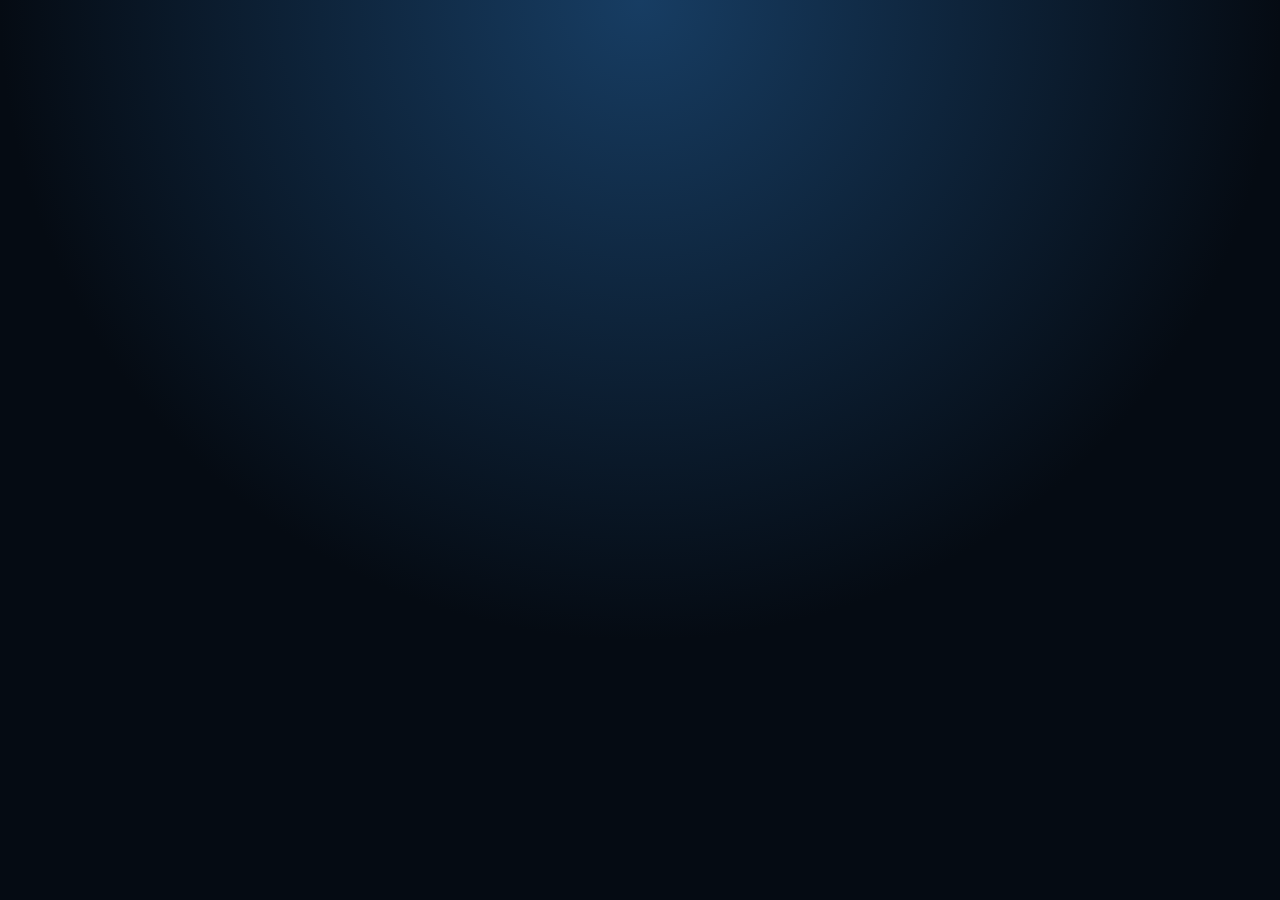
==== index.html @ 522bb1a2 "Futverso V3: tutorial inicial e modos organizados" ====
<!doctype html><html lang="pt-BR"><head><meta charset="UTF-8"><meta name="viewport" content="width=device-width,initial-scale=1"><meta name="theme-color" content="#07111d"><title>Futverso V3</title><link rel="stylesheet" href="style.css"></head><body><main class="app">
<section id="tutorial" class="screen"><div class="hero compact"><div class="ball">⚽</div><h1>FUTVERSO</h1><span class="badge">V3</span></div><article class="card"><small id="tutorialStep"></small><h2 id="tutorialTitle"></h2><p id="tutorialText"></p></article><div class="tutorialNav"><button class="secondary" onclick="tutorialPrev()">←</button><button onclick="tutorialNext()" id="tutorialNextBtn">PRÓXIMO</button></div></section>
<section id="home" class="screen"><div class="hero"><div class="ball">⚽</div><h1>FUTVERSO</h1><span class="badge">V3</span><p>Seu clube. Sua história. Seu universo.</p></div><div class="menu"><button onclick="newCareer()">🎮 MODO CARREIRA</button><button onclick="createClub()">🆕 CRIAR CLUBE</button><button onclick="quickMatch()">⚡ PARTIDA RÁPIDA</button><button onclick="openMode('🏆 Copa BR','Torneio mata-mata nacional. A estrutura está preparada para integrar os clubes e fases eliminatórias.')">🏆 COPA BR</button><button class="secondary" onclick="continueGame()">CONTINUAR CARREIRA</button><button class="secondary" onclick="openModes()">TODOS OS MODOS</button><button class="secondary" onclick="restartTutorial()">📖 VER TUTORIAL</button><label class="light"><input id="lightMode" type="checkbox" onchange="toggleLight(this.checked)"> 📱 Modo Leve</label></div><footer>FUTVERSO V3</footer></section>
<section id="career" class="screen"><button class="back" onclick="show('home')">← Voltar</button><h2>🎮 Modo Carreira</h2><p class="muted">Escolha um dos 17 clubes importados do arquivo.</p><div id="clubsEl" class="clubs"></div></section>
<section id="dashboard" class="screen"><header><div><small>FUTVERSO V3 • CARREIRA</small><h2 id="clubName"></h2><span id="division"></span></div><button class="mini" onclick="show('home')">☰</button></header><div class="stats"><article><small>💰 Caixa</small><strong id="money"></strong></article><article><small>🏆 Posição</small><strong id="position"></strong></article><article><small>⭐ Moral</small><strong id="morale"></strong></article></div><article id="clubInfo" class="news"></article><article class="match"><small id="roundLabel"></small><h3><span id="myClub"></span> <b>×</b> <span id="opponent"></span></h3><button onclick="playMatch()">SIMULAR PARTIDA</button><div id="result"></div></article><div class="actions"><button onclick="openSquad()">👥 Meu Elenco</button><button onclick="openMarket()">🔄 Mercado</button><button onclick="openContracts()">📄 Contratos</button><button onclick="openTactics()">🧠 Táticas</button><button onclick="openTraining()">🏋️ Treino</button><button onclick="openYouth()">🌱 Base</button><button onclick="openScout()">🔎 Olheiro</button><button onclick="openCalendar()">🏆 Competições</button><button onclick="openTable()">📊 Tabela/Stats</button><button onclick="openObjectives()">🎯 Objetivos</button><button onclick="openWorld()">🌎 Mundo Vivo</button><button onclick="openBrazil()">🇧🇷 Seleção</button></div><article class="news"><h3>📰 Notícias</h3><div id="news"></div></article></section>
<section id="panel" class="screen"><button class="back" onclick="panelBack()">← Voltar</button><h2 id="panelTitle"></h2><div id="panelBody"></div></section>
</main><script src="game.js"></script></body></html>
---- style.css ----
:root{font-family:Inter,system-ui,sans-serif;color:#fff;background:#050b13}*{box-sizing:border-box}body{margin:0;min-height:100vh;background:radial-gradient(circle at top,#173d63,#050b13 58%)}.app{max-width:540px;margin:auto;min-height:100vh;padding:22px}.screen{display:none}.screen.active{display:block}.hero{text-align:center;padding:60px 0 34px}.ball{font-size:70px}.hero h1{font-size:47px;letter-spacing:3px;color:#61ed86;margin:6px 0}.badge{background:#61ed86;color:#06120a;padding:4px 10px;border-radius:20px;font-weight:900}.hero p,footer,#division,.muted{color:#9dafc3}.menu,.clubs{display:grid;gap:10px}button{border:0;border-radius:14px;padding:16px;font-weight:900;font-size:15px;background:#31df6c;color:#04130a}.secondary,.back,.mini,.club,.actions button,.list button{background:#142338;color:#fff}.back{padding:10px 14px;margin-bottom:20px}.grid{display:grid;grid-template-columns:repeat(3,1fr);gap:7px;margin-bottom:24px}.grid button{padding:12px 4px}.club{text-align:left}header{display:flex;justify-content:space-between;align-items:center}.mini{width:48px}.stats{display:grid;grid-template-columns:repeat(3,1fr);gap:8px;margin-top:20px}.stats article,.match,.news,.card{background:#0f1d2e;border:1px solid #213750;border-radius:16px;padding:14px}.stats small,.stats strong{display:block}.stats small{color:#9dafc3;font-size:11px}.stats strong{margin-top:7px}.match{text-align:center;margin-top:14px;padding:23px 13px}.match h3{font-size:20px}.match b{color:#61ed86;margin:0 7px}#result{font-size:24px;font-weight:900;color:#61ed86;margin-top:15px}.actions{display:grid;grid-template-columns:1fr 1fr;gap:8px;margin-top:12px}.news{margin-top:12px}.news p{border-bottom:1px solid #213750;padding-bottom:9px}.list{display:grid;gap:8px}.player,.row{display:flex;justify-content:space-between;align-items:center;background:#0f1d2e;padding:13px;border-radius:12px}.ovr{background:#61ed86;color:#04130a;border-radius:8px;padding:5px 7px;font-weight:900}.table{width:100%;border-collapse:collapse}.table td,.table th{padding:10px 5px;border-bottom:1px solid #213750;text-align:left}.win{color:#61ed86}.loss{color:#ff7474}footer{text-align:center;margin-top:30px;font-size:12px}
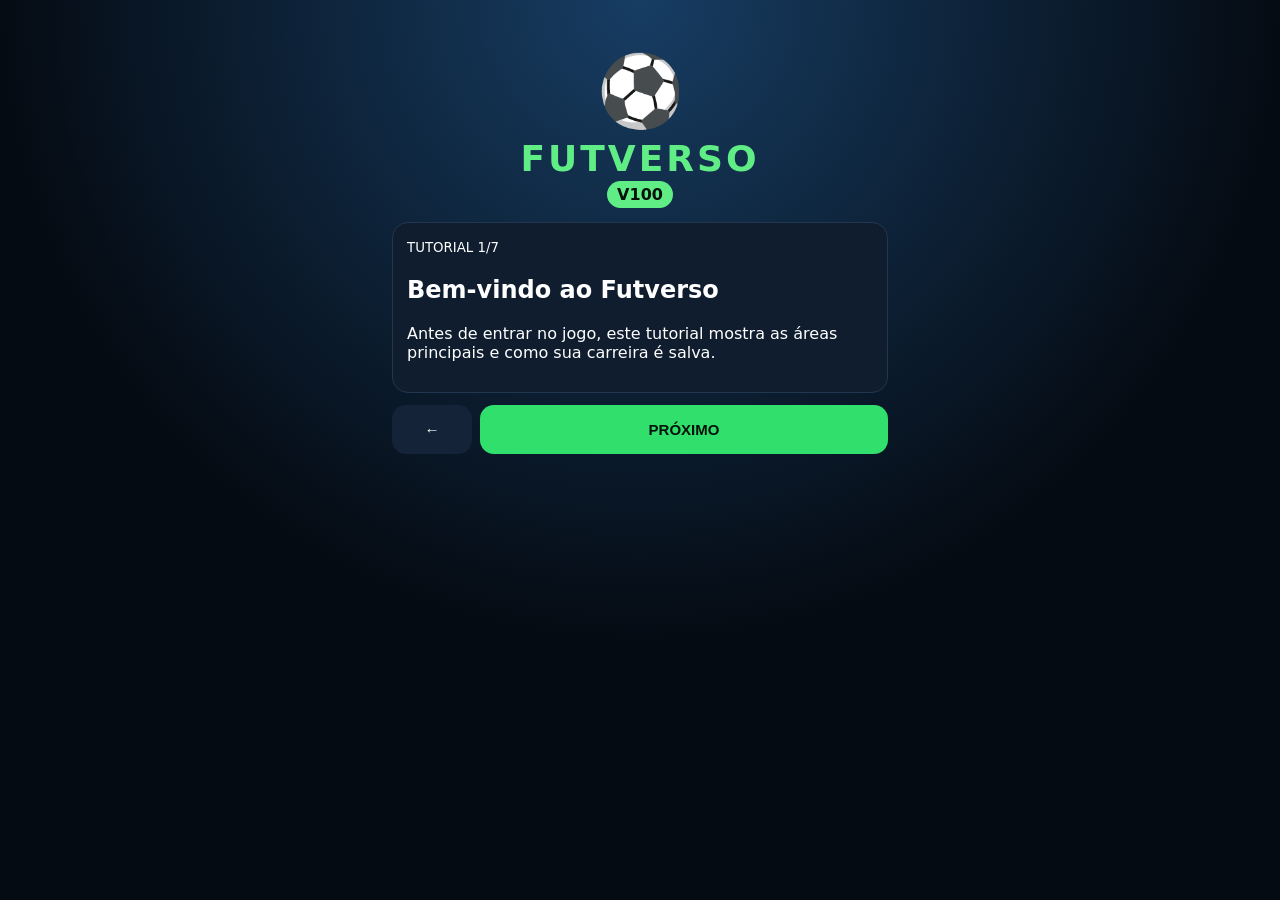
==== commit d52d17ab: "V100: force fresh assets after stability fixes" ====
--- a/index.html
+++ b/index.html
@@ -1,7 +1,7 @@
-<!doctype html><html lang="pt-BR"><head><meta charset="UTF-8"><meta name="viewport" content="width=device-width,initial-scale=1"><meta name="theme-color" content="#07111d"><title>Futverso V3</title><link rel="stylesheet" href="style.css"></head><body><main class="app">
-<section id="tutorial" class="screen"><div class="hero compact"><div class="ball">⚽</div><h1>FUTVERSO</h1><span class="badge">V3</span></div><article class="card"><small id="tutorialStep"></small><h2 id="tutorialTitle"></h2><p id="tutorialText"></p></article><div class="tutorialNav"><button class="secondary" onclick="tutorialPrev()">←</button><button onclick="tutorialNext()" id="tutorialNextBtn">PRÓXIMO</button></div></section>
-<section id="home" class="screen"><div class="hero"><div class="ball">⚽</div><h1>FUTVERSO</h1><span class="badge">V3</span><p>Seu clube. Sua história. Seu universo.</p></div><div class="menu"><button onclick="newCareer()">🎮 MODO CARREIRA</button><button onclick="createClub()">🆕 CRIAR CLUBE</button><button onclick="quickMatch()">⚡ PARTIDA RÁPIDA</button><button onclick="openMode('🏆 Copa BR','Torneio mata-mata nacional. A estrutura está preparada para integrar os clubes e fases eliminatórias.')">🏆 COPA BR</button><button class="secondary" onclick="continueGame()">CONTINUAR CARREIRA</button><button class="secondary" onclick="openModes()">TODOS OS MODOS</button><button class="secondary" onclick="restartTutorial()">📖 VER TUTORIAL</button><label class="light"><input id="lightMode" type="checkbox" onchange="toggleLight(this.checked)"> 📱 Modo Leve</label></div><footer>FUTVERSO V3</footer></section>
+<!doctype html><html lang="pt-BR"><head><meta charset="UTF-8"><meta name="viewport" content="width=device-width,initial-scale=1"><meta name="theme-color" content="#07111d"><title>Futverso V100</title><link rel="stylesheet" href="style.css?v=100.4"></head><body><main class="app">
+<section id="tutorial" class="screen"><div class="hero compact"><div class="ball">⚽</div><h1>FUTVERSO</h1><span class="badge">V100</span></div><article class="card"><small id="tutorialStep"></small><h2 id="tutorialTitle"></h2><p id="tutorialText"></p></article><div class="tutorialNav"><button class="secondary" onclick="tutorialPrev()">←</button><button onclick="tutorialNext()" id="tutorialNextBtn">PRÓXIMO</button></div></section>
+<section id="home" class="screen"><div class="hero"><div class="ball">⚽</div><h1>FUTVERSO</h1><span class="badge">V100</span><p>Seu clube. Sua história. Seu universo.</p></div><div class="menu"><button onclick="openV100Modes()">🎮 JOGAR FUTVERSO V100</button><button onclick="newCareer()">⭐ CARREIRA CLÁSSICA</button><button onclick="createClub()">🆕 CRIAR CLUBE</button><button onclick="quickMatch()">⚡ PARTIDA RÁPIDA</button><button onclick="openMode('🏆 Copa BR','Torneio mata-mata nacional. A estrutura está preparada para integrar os clubes e fases eliminatórias.')">🏆 COPA BR</button><button class="secondary" onclick="continueGame()">CONTINUAR CARREIRA</button><button class="secondary" onclick="openModes()">TODOS OS MODOS</button><button class="secondary" onclick="restartTutorial()">📖 VER TUTORIAL</button><label class="light"><input id="lightMode" type="checkbox" onchange="toggleLight(this.checked)"> 📱 Modo Leve</label></div><footer>FUTVERSO V100</footer></section>
 <section id="career" class="screen"><button class="back" onclick="show('home')">← Voltar</button><h2>🎮 Modo Carreira</h2><p class="muted">Escolha um dos 17 clubes importados do arquivo.</p><div id="clubsEl" class="clubs"></div></section>
-<section id="dashboard" class="screen"><header><div><small>FUTVERSO V3 • CARREIRA</small><h2 id="clubName"></h2><span id="division"></span></div><button class="mini" onclick="show('home')">☰</button></header><div class="stats"><article><small>💰 Caixa</small><strong id="money"></strong></article><article><small>🏆 Posição</small><strong id="position"></strong></article><article><small>⭐ Moral</small><strong id="morale"></strong></article></div><article id="clubInfo" class="news"></article><article class="match"><small id="roundLabel"></small><h3><span id="myClub"></span> <b>×</b> <span id="opponent"></span></h3><button onclick="playMatch()">SIMULAR PARTIDA</button><div id="result"></div></article><div class="actions"><button onclick="openSquad()">👥 Meu Elenco</button><button onclick="openMarket()">🔄 Mercado</button><button onclick="openContracts()">📄 Contratos</button><button onclick="openTactics()">🧠 Táticas</button><button onclick="openTraining()">🏋️ Treino</button><button onclick="openYouth()">🌱 Base</button><button onclick="openScout()">🔎 Olheiro</button><button onclick="openCalendar()">🏆 Competições</button><button onclick="openTable()">📊 Tabela/Stats</button><button onclick="openObjectives()">🎯 Objetivos</button><button onclick="openWorld()">🌎 Mundo Vivo</button><button onclick="openBrazil()">🇧🇷 Seleção</button></div><article class="news"><h3>📰 Notícias</h3><div id="news"></div></article></section>
+<section id="dashboard" class="screen"><header><div><small>FUTVERSO V100 • CARREIRA</small><h2 id="clubName"></h2><span id="division"></span></div><button class="mini" onclick="show('home')">☰</button></header><div class="stats"><article><small>💰 Caixa</small><strong id="money"></strong></article><article><small>🏆 Posição</small><strong id="position"></strong></article><article><small>⭐ Moral</small><strong id="morale"></strong></article></div><article id="clubInfo" class="news"></article><article class="match"><small id="roundLabel"></small><h3><span id="myClub"></span> <b>×</b> <span id="opponent"></span></h3><button onclick="startMatchV100()">JOGAR PARTIDA</button><div id="result"></div></article><div class="actions"><button onclick="openSquad()">👥 Meu Elenco</button><button onclick="openMarket()">🔄 Mercado da Bola</button><button onclick="openTransferList()">🏷️ Lista de Transferências</button><button onclick="openContracts()">📄 Contratos</button><button onclick="openTactics()">🧠 Táticas</button><button onclick="openTraining()">🏋️ Treino</button><button onclick="openYouth()">🌱 Base</button><button onclick="openScout()">🔎 Olheiro</button><button onclick="openCompetitions()">🏆 Competições</button><button onclick="openClubHub()">🏟️ Clube</button><button onclick="openCareerV100()">⭐ Carreira</button><button onclick="openSeasonV104()">📊 Temporada/Tabela</button><button onclick="openObjectives()">🎯 Objetivos</button><button onclick="openWorld()">🌎 Mundo Vivo</button><button onclick="openBrazil()">🇧🇷 Seleção</button></div><article class="news"><h3>📰 Notícias</h3><div id="news"></div></article></section>
 <section id="panel" class="screen"><button class="back" onclick="panelBack()">← Voltar</button><h2 id="panelTitle"></h2><div id="panelBody"></div></section>
-</main><script src="game.js"></script></body></html>+</main><script src="game.js?v=100.4"></script></body></html>
--- a/style.css
+++ b/style.css
@@ -1 +1,18 @@
-:root{font-family:Inter,system-ui,sans-serif;color:#fff;background:#050b13}*{box-sizing:border-box}body{margin:0;min-height:100vh;background:radial-gradient(circle at top,#173d63,#050b13 58%)}.app{max-width:540px;margin:auto;min-height:100vh;padding:22px}.screen{display:none}.screen.active{display:block}.hero{text-align:center;padding:60px 0 34px}.ball{font-size:70px}.hero h1{font-size:47px;letter-spacing:3px;color:#61ed86;margin:6px 0}.badge{background:#61ed86;color:#06120a;padding:4px 10px;border-radius:20px;font-weight:900}.hero p,footer,#division,.muted{color:#9dafc3}.menu,.clubs{display:grid;gap:10px}button{border:0;border-radius:14px;padding:16px;font-weight:900;font-size:15px;background:#31df6c;color:#04130a}.secondary,.back,.mini,.club,.actions button,.list button{background:#142338;color:#fff}.back{padding:10px 14px;margin-bottom:20px}.grid{display:grid;grid-template-columns:repeat(3,1fr);gap:7px;margin-bottom:24px}.grid button{padding:12px 4px}.club{text-align:left}header{display:flex;justify-content:space-between;align-items:center}.mini{width:48px}.stats{display:grid;grid-template-columns:repeat(3,1fr);gap:8px;margin-top:20px}.stats article,.match,.news,.card{background:#0f1d2e;border:1px solid #213750;border-radius:16px;padding:14px}.stats small,.stats strong{display:block}.stats small{color:#9dafc3;font-size:11px}.stats strong{margin-top:7px}.match{text-align:center;margin-top:14px;padding:23px 13px}.match h3{font-size:20px}.match b{color:#61ed86;margin:0 7px}#result{font-size:24px;font-weight:900;color:#61ed86;margin-top:15px}.actions{display:grid;grid-template-columns:1fr 1fr;gap:8px;margin-top:12px}.news{margin-top:12px}.news p{border-bottom:1px solid #213750;padding-bottom:9px}.list{display:grid;gap:8px}.player,.row{display:flex;justify-content:space-between;align-items:center;background:#0f1d2e;padding:13px;border-radius:12px}.ovr{background:#61ed86;color:#04130a;border-radius:8px;padding:5px 7px;font-weight:900}.table{width:100%;border-collapse:collapse}.table td,.table th{padding:10px 5px;border-bottom:1px solid #213750;text-align:left}.win{color:#61ed86}.loss{color:#ff7474}footer{text-align:center;margin-top:30px;font-size:12px}+:root{font-family:Inter,system-ui,sans-serif;color:#fff;background:#050b13}*{box-sizing:border-box}body{margin:0;min-height:100vh;background:radial-gradient(circle at top,#173d63,#050b13 58%)}.app{max-width:540px;margin:auto;min-height:100vh;padding:22px}.screen{display:none}.screen.active{display:block}.hero{text-align:center;padding:60px 0 34px}.ball{font-size:70px}.hero h1{font-size:47px;letter-spacing:3px;color:#61ed86;margin:6px 0}.badge{background:#61ed86;color:#06120a;padding:4px 10px;border-radius:20px;font-weight:900}.hero p,footer,#division,.muted{color:#9dafc3}.menu,.clubs{display:grid;gap:10px}button{border:0;border-radius:14px;padding:16px;font-weight:900;font-size:15px;background:#31df6c;color:#04130a}.secondary,.back,.mini,.club,.actions button,.list button{background:#142338;color:#fff}.back{padding:10px 14px;margin-bottom:20px}.grid{display:grid;grid-template-columns:repeat(3,1fr);gap:7px;margin-bottom:24px}.grid button{padding:12px 4px}.club{text-align:left}header{display:flex;justify-content:space-between;align-items:center}.mini{width:48px}.stats{display:grid;grid-template-columns:repeat(3,1fr);gap:8px;margin-top:20px}.stats article,.match,.news,.card{background:#0f1d2e;border:1px solid #213750;border-radius:16px;padding:14px}.stats small,.stats strong{display:block}.stats small{color:#9dafc3;font-size:11px}.stats strong{margin-top:7px}.match{text-align:center;margin-top:14px;padding:23px 13px}.match h3{font-size:20px}.match b{color:#61ed86;margin:0 7px}#result{font-size:24px;font-weight:900;color:#61ed86;margin-top:15px}.actions{display:grid;grid-template-columns:1fr 1fr;gap:8px;margin-top:12px}.news{margin-top:12px}.news p{border-bottom:1px solid #213750;padding-bottom:9px}.list{display:grid;gap:8px}.player,.row{display:flex;justify-content:space-between;align-items:center;background:#0f1d2e;padding:13px;border-radius:12px}.ovr{background:#61ed86;color:#04130a;border-radius:8px;padding:5px 7px;font-weight:900}.table{width:100%;border-collapse:collapse}.table td,.table th{padding:10px 5px;border-bottom:1px solid #213750;text-align:left}.win{color:#61ed86}.loss{color:#ff7474}footer{text-align:center;margin-top:30px;font-size:12px}.tutorialNav{display:grid;grid-template-columns:80px 1fr;gap:8px;margin-top:12px}.hero.compact{padding:28px 0 18px}.hero.compact h1{font-size:36px}.light{display:flex;gap:10px;align-items:center;background:#0f1d2e;border:1px solid #213750;border-radius:14px;padding:14px;font-weight:800}.input{width:100%;padding:14px;margin:12px 0;border-radius:12px;border:1px solid #314a66;background:#07111d;color:#fff;font-size:16px}.actions{grid-template-columns:1fr 1fr}.lite{background:#07111d}.lite .ball{font-size:48px}.lite *{animation:none!important;transition:none!important}
+/* V4 - telas inspiradas nas referências enviadas */
+.hub{display:grid;gap:12px}.hubCard{display:block;width:100%;text-align:left;background:#0d3027;border:1px solid #315b50;color:#fff}.hubCard b{display:block;color:#61edb0;font-size:19px;margin-bottom:6px}.lime{background:#c9ff57!important;color:#142015!important}.blueBtn{background:#233d92!important;color:#fff!important}.transferHero{display:flex;justify-content:space-between;align-items:center;background:linear-gradient(135deg,#23479c,#16245f);border:1px solid #5473c7;border-radius:18px;padding:20px;margin-bottom:14px}.transferHero strong{font-size:24px;color:#ffe36d}.transferCard{background:#0d3027;border:1px solid #315b50;border-radius:16px;padding:16px;margin:12px 0}.transferPlayer{background:#142a67;border-radius:14px;padding:13px;margin:10px 0}.transferPlayer input{width:48%;margin:8px 5px 0 0}.marketGrid{display:grid;grid-template-columns:1fr 1fr;gap:9px}.marketResult{background:#081b3f;border-radius:15px;padding:14px;margin:9px 0}.marketResult .dealActions{display:flex;gap:8px;margin-top:10px}.marketResult button{padding:11px}.scoreboard{background:#06164c;border-radius:18px;padding:18px;text-align:center}.score{font-size:48px;color:#ffd93d;font-weight:900}.pitch{min-height:260px;background:repeating-linear-gradient(90deg,#5f9500 0,#5f9500 55px,#6da500 55px,#6da500 110px);border:6px solid #dce8cb;margin:14px 0;display:flex;align-items:center;justify-content:center}.events{background:#17392dD9;padding:16px;border-radius:15px}.rating{display:flex;justify-content:space-between;border-bottom:1px solid #314a66;padding:10px}.rating b{background:#405675;padding:5px 10px;border-radius:8px}.preseason{background:#d9dce2;color:#17223a;border-radius:18px;overflow:hidden}.fixture{display:grid;grid-template-columns:1fr 20px 1fr;padding:14px;border-bottom:5px solid #7180a2;text-align:center;font-weight:800}.selectWide{width:100%;padding:14px;border-radius:12px;background:#071d17;color:#fff;border:1px solid #42685e;font-size:16px}
+
+/* FUTVERSO V10 */
+.v10Hero{background:linear-gradient(135deg,#173f34,#0b211c);border:1px solid #3c6d5e;border-radius:20px;padding:22px;margin-bottom:14px}.v10Hero b{display:block;color:#d1ff58;font-size:25px}.v10Hero span{display:block;margin-top:8px;color:#c9d7d2}.modeGrid{display:grid;gap:12px}.modeCard{background:#0d3027;border:1px solid #315b50;text-align:left;color:#fff;padding:17px}.modeCard .modeIcon{font-size:28px;float:left;margin-right:12px}.modeCard strong{display:block;color:#d1ff58;font-size:19px}.modeCard small{display:block;color:#d5e1dd;margin:7px 0 10px;line-height:1.35}.modeCard em{display:block;color:#77e9b6;font-size:12px;font-style:normal}.careerTop{background:linear-gradient(135deg,#24499b,#101e59);padding:20px;border-radius:18px}.careerTop h2{margin:5px 0;color:#ffe36d}.careerMeters{display:grid;grid-template-columns:repeat(3,1fr);gap:8px;margin:12px 0}.careerMeters div{background:#0d3027;border:1px solid #315b50;border-radius:13px;padding:12px;text-align:center}.careerMeters small,.careerMeters b{display:block}.careerMeters small{font-size:10px;color:#9ebdb3}.careerMeters b{font-size:20px;color:#d1ff58;margin-top:5px}
+
+/* V10.1 MATCH CENTER */
+.scoreHero{background:#07164d;border-radius:20px;padding:18px;margin-bottom:14px;text-align:center}.scoreHero>small{color:#8fa4d0}.scoreHero>div{display:grid;grid-template-columns:1fr auto 1fr;align-items:center;gap:12px;margin-top:12px}.scoreHero strong{font-size:34px;color:#ffd940}.scoreHero b{font-size:16px}.matchControls{display:grid;grid-template-columns:1fr 1fr;gap:9px;margin-bottom:12px}.matchControls label{font-size:12px;color:#9fb7af}.matchControls select{width:100%;margin-top:5px}.lineupV10{background:#eef0f2;color:#16213c;border-radius:16px;padding:8px}.linePlayer,.ratingsV10 div{display:grid;grid-template-columns:45px 1fr 45px;gap:8px;padding:9px;border-bottom:1px solid #bcc3cc}.linePlayer span{font-weight:800;color:#244b91}.linePlayer em,.ratingsV10 em{text-align:center;font-style:normal;font-weight:800}.matchButtons{display:grid;grid-template-columns:1fr 1fr;gap:10px;margin-top:13px}.motm{display:flex;gap:14px;align-items:center;background:linear-gradient(135deg,#745800,#15205a);border:2px solid #ffd33d;border-radius:18px;padding:16px}.motm>span{font-size:38px}.motm b{display:block;font-size:20px}.motm p{margin:3px 0}.eventsV10{background:#153424;border-radius:16px;padding:10px 15px;margin:13px 0}.eventsV10 p{margin:8px 0}.ratingsV10{background:#10245e;border-radius:16px;padding:8px}.ratingsV10 div{border-color:#29417c}.ratingsV10 em{background:#2879b9;border-radius:8px;padding:4px}
+
+/* V10.2 LIVE MATCH */
+.liveScore{background:linear-gradient(135deg,#07164d,#132c79);border-radius:18px;padding:17px;text-align:center}.liveScore>div{display:grid;grid-template-columns:1fr auto 1fr;gap:10px;align-items:center}.liveScore strong{font-size:34px;color:#ffd940}.liveActions{display:grid;grid-template-columns:repeat(3,1fr);gap:7px;margin:10px 0}.liveActions button{padding:10px 4px;font-size:11px}.liveStatus{display:flex;justify-content:space-between;gap:8px;background:#15392e;border-radius:12px;padding:11px;font-size:11px}.liveLineup,.liveBench{display:grid;gap:6px}.livePlayer,.benchPlayer{display:grid;grid-template-columns:45px 1fr 42px;text-align:left;align-items:center;background:#10265e;border:1px solid #294a8a;padding:10px}.benchPlayer{background:#18372d;border-color:#315b50}.livePlayer span,.benchPlayer span{font-size:11px}.livePlayer em,.benchPlayer em{text-align:center;font-style:normal;background:#d1ff58;color:#152015;border-radius:7px;padding:4px;font-weight:900}.commentaryV10{background:#071d17;border:1px solid #315b50;border-radius:16px;padding:10px 14px;max-height:270px;overflow:auto}.commentaryV10 p{border-bottom:1px solid #24473d;padding:8px 0;margin:0}
+
+/* V10.3 SQUAD */
+.squadSummary{display:grid;grid-template-columns:repeat(3,1fr);gap:7px;margin-bottom:12px}.squadSummary div{background:#0d3027;border:1px solid #315b50;border-radius:13px;padding:10px;text-align:center}.squadSummary small,.squadSummary b{display:block}.squadSummary b{font-size:20px;color:#d1ff58}.squadList103{display:grid;gap:6px}.squad103{display:grid;grid-template-columns:45px 1fr 45px;align-items:center;text-align:left;background:#10265e;border:1px solid #294a8a;padding:10px}.squad103.bench{background:#18372d;border-color:#315b50}.squad103.reserve{background:#17212e;border-color:#344151}.squad103 small{display:block;color:#aebfd0;margin-top:3px}.squad103 em{font-style:normal;background:#d1ff58;color:#142015;padding:6px;border-radius:8px;text-align:center;font-weight:900}.pos103{font-size:11px;font-weight:900;color:#8fc5ff}
+
+/* V10.4 SEASON */
+.seasonHead{display:grid;grid-template-columns:repeat(3,1fr);gap:7px;margin-bottom:14px}.seasonHead div{background:#10265e;border-radius:13px;padding:11px;text-align:center}.seasonHead small,.seasonHead b{display:block}.seasonHead small{font-size:10px;color:#9eb4dc}.seasonHead b{font-size:18px;color:#ffd940}.fixtures104{display:grid;gap:6px}.fixture104{display:grid;grid-template-columns:1fr 48px 1fr;align-items:center;text-align:center;background:#142338;border-radius:11px;padding:10px}.fixture104.mine{border:2px solid #d1ff58;background:#17372d}.fixture104 b{color:#ffd940}.weekActions{display:grid;grid-template-columns:1fr 1fr;gap:8px;margin-top:13px}.table104{background:#0b1727;border-radius:15px;overflow:hidden}.thead104,.tr104{display:grid;grid-template-columns:32px 1fr 32px 40px 42px;gap:5px;align-items:center;padding:9px;border-bottom:1px solid #26384f}.thead104{background:#10265e;color:#9fc1ff;font-size:11px}.tr104{font-size:12px}.tr104 strong{text-align:center;color:#d1ff58}.me104{background:#174132;border-left:4px solid #d1ff58}
